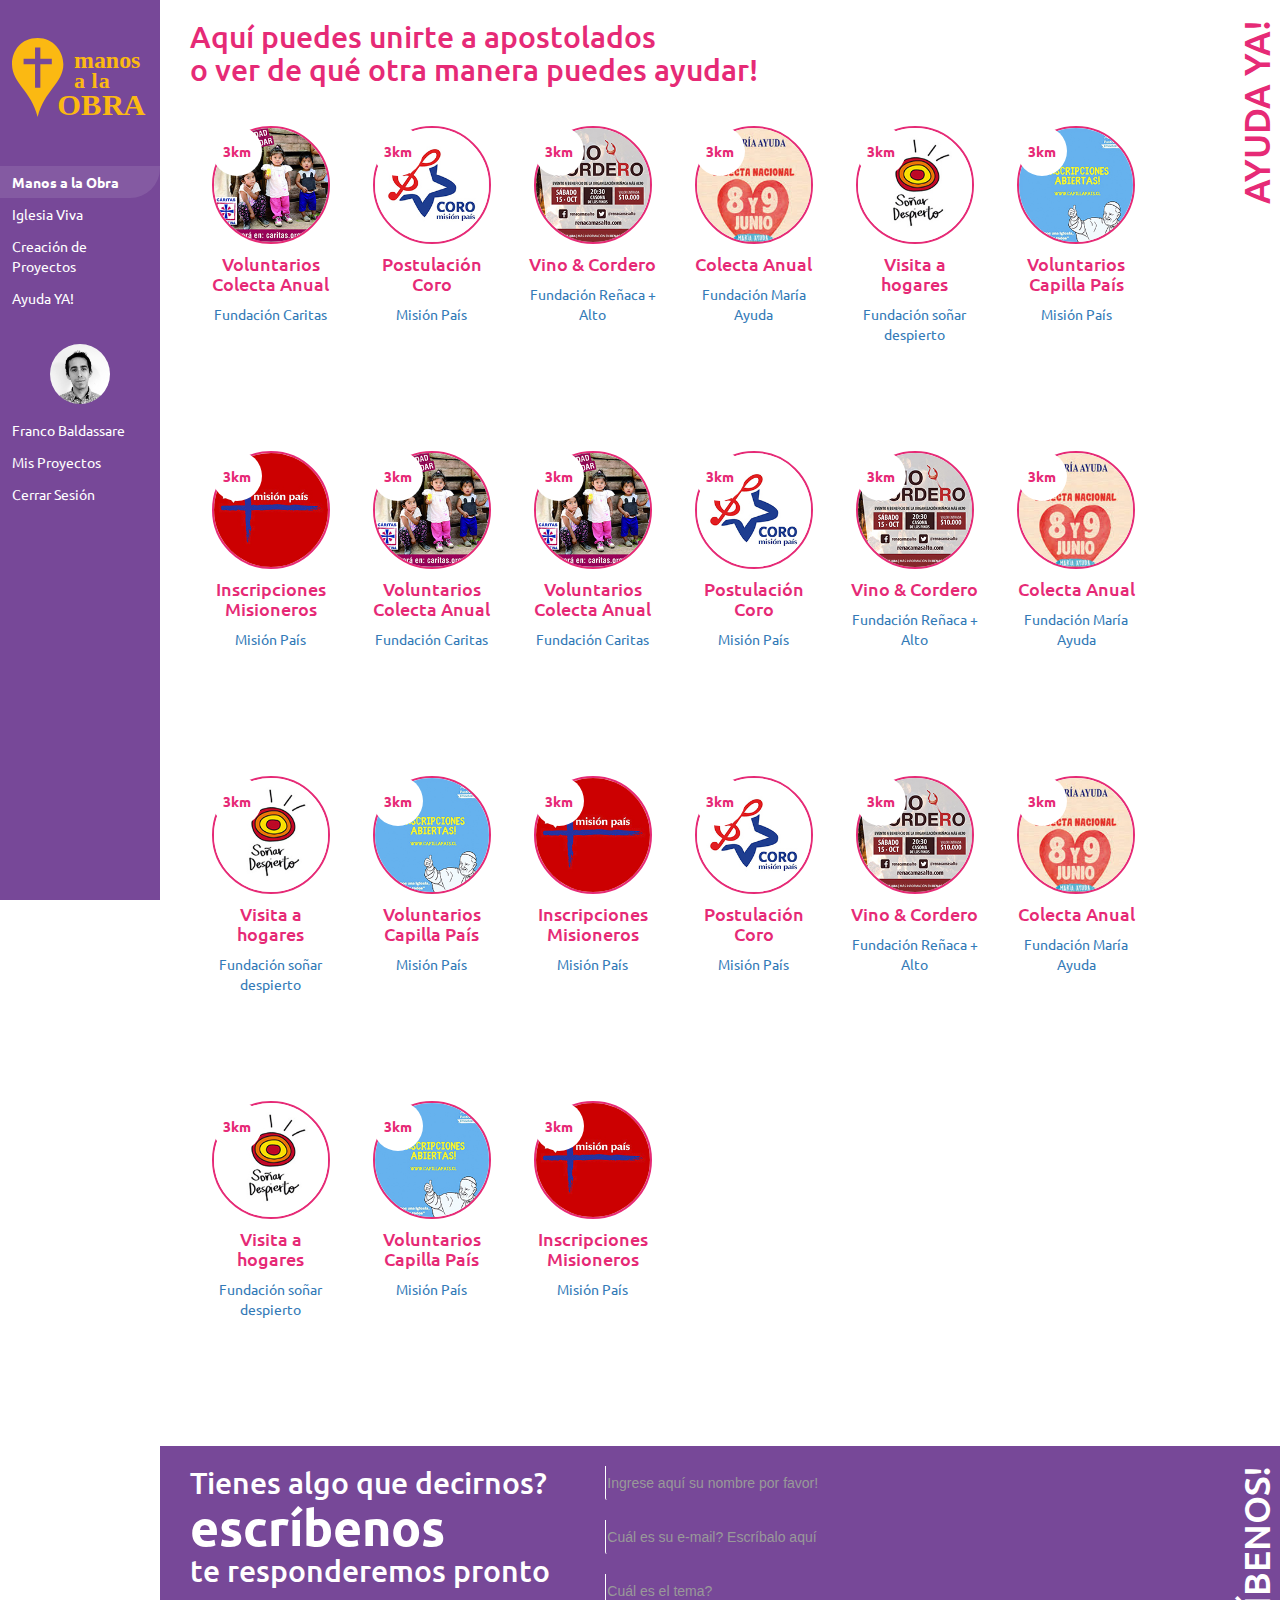
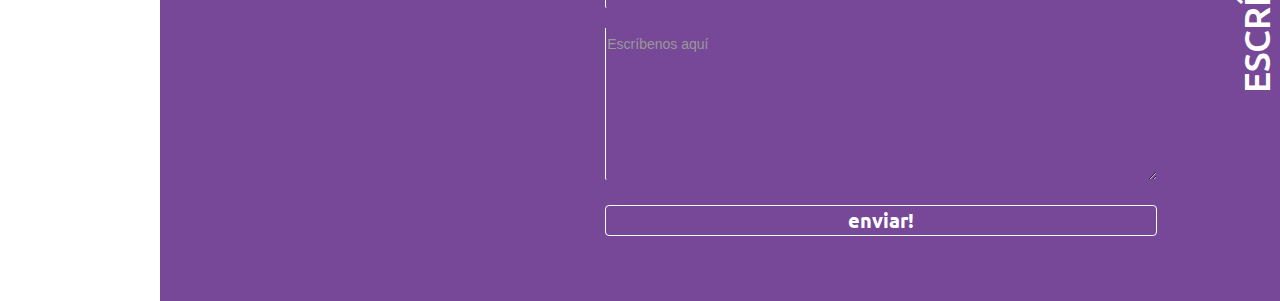
==== ayudaya.html @ 7f2322d1 "agregados nuevas paginas y otro" ====
<!DOCTYPE html>
<html lang="es">

<head>
    <meta charset="UTF-8">
    <meta name="viewport" content="width=device-width, initial-scale=1.0">
    <meta http-equiv="X-UA-Compatible" content="ie=edge">
    <title>Manos a la obra</title>

    <!-- Latest compiled and minified CSS -->
    <link rel="stylesheet" href="https://maxcdn.bootstrapcdn.com/bootstrap/3.3.7/css/bootstrap.min.css" integrity="sha384-BVYiiSIFeK1dGmJRAkycuHAHRg32OmUcww7on3RYdg4Va+PmSTsz/K68vbdEjh4u"
        crossorigin="anonymous">

    <!-- Galería de Javascript -> JQuery -->
    <script src="https://code.jquery.com/jquery-3.3.1.min.js"></script>

    <!-- Latest compiled and minified JavaScript -->
    <script src="https://maxcdn.bootstrapcdn.com/bootstrap/3.3.7/js/bootstrap.min.js" integrity="sha384-Tc5IQib027qvyjSMfHjOMaLkfuWVxZxUPnCJA7l2mCWNIpG9mGCD8wGNIcPD7Txa"
        crossorigin="anonymous"></script>

    <!-- My Css -->
    <link rel="stylesheet" href="Assets/css/style.css">

    <!-- fonts -->
    <link href="https://fonts.googleapis.com/css?family=Libre+Baskerville:400,400i,700|Ubuntu:300,400,500,700" rel="stylesheet">
</head>

<body>
    <header>
        <div class="sidenav">
            <div class="sidenav-brand">
                <a href="index.html">
                    <img src="Assets/icons/logo.svg" alt="">
                </a>
            </div>
            <div class="sidenav-menu_top">
                <a href="#" class="active">Manos a la Obra</a>
                <a href="#">Iglesia Viva</a>
                <a href="#">Creación de Proyectos</a>
                <a href="#">Ayuda YA!</a>
            </div>
            <div class="sidenav-menu_botton">
                <div class="profile-avatar_img">
                </div>
                <a href="#">Franco Baldassare</a>
                <a href="#">Mis Proyectos</a>
                <a href="#">Cerrar Sesión</a>
            </div>
        </div>
    </header>
    <section id="ayuda-ya" class=" container-fluid">
        <div class="row">
            <div class="col-lg-11 col-md-11 col-sm-11 col-xs-11">
                <div class="col-lg-12 col-md-12 col-sm-12 col-xs-12">
                    <h2 class="color-violet">Aquí puedes unirte a apostolados<br>
                        o ver de qué otra manera puedes ayudar!</h2>
                </div>
                <div class="col-lg-12 col-md-12 col-sm-12 col-xs-12">
                    <div class="ayuda-ya_thumbnail col-lg-2 col-md-2 col-sm-3 col-xs-4">
                        <a href="#">
                            <div class="ayuda-ya_thumbnail_img">
                                <div class="ayuda-ya_thumbnail_img_km">
                                    <p>3km</p>
                                </div>
                                <img src="Assets/images/edit/caritas.jpg" class="img_circle img_circle_color-violet"
                                    alt="">
                            </div>
                            <h4>Voluntarios Colecta Anual</h4>
                            <p>Fundación Caritas</p>
                        </a>
                    </div>
                    <div class="ayuda-ya_thumbnail col-lg-2 col-md-2 col-sm-3 col-xs-4">
                        <a href="#">
                            <div class="ayuda-ya_thumbnail_img">

                                <div class="ayuda-ya_thumbnail_img_km">
                                    <p>3km</p>
                                </div>
                                <img src="Assets/images/edit/coromisionpais.jpg" class="img_circle img_circle_color-violet"
                                    alt="">
                            </div>
                            <h4>Postulación Coro</h4>
                            <p>Misión País</p>
                        </a>
                    </div>
                    <div class="ayuda-ya_thumbnail col-lg-2 col-md-2 col-sm-3 col-xs-4">
                        <a href="#">
                            <div class="ayuda-ya_thumbnail_img">
                                <div class="ayuda-ya_thumbnail_img_km">
                                    <p>3km</p>
                                </div>
                                <img src="Assets/images/edit/img4.jpg" class="img_circle img_circle_color-violet" alt="">
                            </div>
                            <h4>Vino & Cordero</h4>
                            <p>Fundación Reñaca + Alto</p>
                        </a>
                    </div>
                    <div class="ayuda-ya_thumbnail col-lg-2 col-md-2 col-sm-3 col-xs-4">
                        <a href="#">
                            <div class="ayuda-ya_thumbnail_img">
                                <div class="ayuda-ya_thumbnail_img_km">
                                    <p>3km</p>
                                </div>
                                <img src="Assets/images/edit/img7.jpg" class="img_circle img_circle_color-violet" alt="">
                            </div>
                            <h4>Colecta Anual</h4>
                            <p>Fundación María Ayuda</p>
                        </a>
                    </div>
                    <div class="ayuda-ya_thumbnail col-lg-2 col-md-2 col-sm-3 col-xs-4">
                        <a href="#">
                            <div class="ayuda-ya_thumbnail_img">
                                <div class="ayuda-ya_thumbnail_img_km">
                                    <p>3km</p>
                                </div>
                                <img src="Assets/images/edit/img9.jpg" class="img_circle img_circle_color-violet" alt="">
                            </div>
                            <h4>Visita a hogares</h4>
                            <p>Fundación soñar despierto</p>
                        </a>
                    </div>
                    <div class="ayuda-ya_thumbnail col-lg-2 col-md-2 col-sm-3 col-xs-4">
                        <a href="#">
                            <div class="ayuda-ya_thumbnail_img">
                                <div class="ayuda-ya_thumbnail_img_km">
                                    <p>3km</p>
                                </div>
                                <img src="Assets/images/edit/inscripcionescapilla.jpg" class="img_circle img_circle_color-violet"
                                    alt="">
                            </div>
                            <h4>Voluntarios Capilla País</h4>
                            <p>Misión País</p>
                        </a>
                    </div>
                    <div class="ayuda-ya_thumbnail col-lg-2 col-md-2 col-sm-3 col-xs-4">
                        <a href="#">
                            <div class="ayuda-ya_thumbnail_img">
                                <div class="ayuda-ya_thumbnail_img_km">
                                    <p>3km</p>
                                </div>
                                <img src="Assets/images/edit/MisionPais.jpg" class="img_circle img_circle_color-violet"
                                    alt="">
                            </div>
                            <h4>Inscripciones Misioneros</h4>
                            <p>Misión País</p>
                        </a>
                    </div>
                    <div class="ayuda-ya_thumbnail col-lg-2 col-md-2 col-sm-3 col-xs-4">
                        <a href="#">
                            <div class="ayuda-ya_thumbnail_img">
                                <div class="ayuda-ya_thumbnail_img_km">
                                    <p>3km</p>
                                </div>
                                <img src="Assets/images/edit/caritas.jpg" class="img_circle img_circle_color-violet"
                                    alt="">
                            </div>
                            <h4>Voluntarios Colecta Anual</h4>
                            <p>Fundación Caritas</p>
                        </a>
                    </div>
                    <div class="ayuda-ya_thumbnail col-lg-2 col-md-2 col-sm-3 col-xs-4">
                        <a href="#">
                            <div class="ayuda-ya_thumbnail_img">
                                <div class="ayuda-ya_thumbnail_img_km">
                                    <p>3km</p>
                                </div>
                                <img src="Assets/images/edit/caritas.jpg" class="img_circle img_circle_color-violet"
                                    alt="">
                            </div>
                            <h4>Voluntarios Colecta Anual</h4>
                            <p>Fundación Caritas</p>
                        </a>
                    </div>
                    <div class="ayuda-ya_thumbnail col-lg-2 col-md-2 col-sm-3 col-xs-4">
                        <a href="#">
                            <div class="ayuda-ya_thumbnail_img">

                                <div class="ayuda-ya_thumbnail_img_km">
                                    <p>3km</p>
                                </div>
                                <img src="Assets/images/edit/coromisionpais.jpg" class="img_circle img_circle_color-violet"
                                    alt="">
                            </div>
                            <h4>Postulación Coro</h4>
                            <p>Misión País</p>
                        </a>
                    </div>
                    <div class="ayuda-ya_thumbnail col-lg-2 col-md-2 col-sm-3 col-xs-4">
                        <a href="#">
                            <div class="ayuda-ya_thumbnail_img">
                                <div class="ayuda-ya_thumbnail_img_km">
                                    <p>3km</p>
                                </div>
                                <img src="Assets/images/edit/img4.jpg" class="img_circle img_circle_color-violet" alt="">
                            </div>
                            <h4>Vino & Cordero</h4>
                            <p>Fundación Reñaca + Alto</p>
                        </a>
                    </div>
                    <div class="ayuda-ya_thumbnail col-lg-2 col-md-2 col-sm-3 col-xs-4">
                        <a href="#">
                            <div class="ayuda-ya_thumbnail_img">
                                <div class="ayuda-ya_thumbnail_img_km">
                                    <p>3km</p>
                                </div>
                                <img src="Assets/images/edit/img7.jpg" class="img_circle img_circle_color-violet" alt="">
                            </div>
                            <h4>Colecta Anual</h4>
                            <p>Fundación María Ayuda</p>
                        </a>
                    </div>
                    <div class="ayuda-ya_thumbnail col-lg-2 col-md-2 col-sm-3 col-xs-4">
                        <a href="#">
                            <div class="ayuda-ya_thumbnail_img">
                                <div class="ayuda-ya_thumbnail_img_km">
                                    <p>3km</p>
                                </div>
                                <img src="Assets/images/edit/img9.jpg" class="img_circle img_circle_color-violet" alt="">
                            </div>
                            <h4>Visita a hogares</h4>
                            <p>Fundación soñar despierto</p>
                        </a>
                    </div>
                    <div class="ayuda-ya_thumbnail col-lg-2 col-md-2 col-sm-3 col-xs-4">
                        <a href="#">
                            <div class="ayuda-ya_thumbnail_img">
                                <div class="ayuda-ya_thumbnail_img_km">
                                    <p>3km</p>
                                </div>
                                <img src="Assets/images/edit/inscripcionescapilla.jpg" class="img_circle img_circle_color-violet"
                                    alt="">
                            </div>
                            <h4>Voluntarios Capilla País</h4>
                            <p>Misión País</p>
                        </a>
                    </div>
                    <div class="ayuda-ya_thumbnail col-lg-2 col-md-2 col-sm-3 col-xs-4">
                        <a href="#">
                            <div class="ayuda-ya_thumbnail_img">
                                <div class="ayuda-ya_thumbnail_img_km">
                                    <p>3km</p>
                                </div>
                                <img src="Assets/images/edit/MisionPais.jpg" class="img_circle img_circle_color-violet"
                                    alt="">
                            </div>
                            <h4>Inscripciones Misioneros</h4>
                            <p>Misión País</p>
                        </a>
                    </div>
                    <div class="ayuda-ya_thumbnail col-lg-2 col-md-2 col-sm-3 col-xs-4">
                        <a href="#">
                            <div class="ayuda-ya_thumbnail_img">

                                <div class="ayuda-ya_thumbnail_img_km">
                                    <p>3km</p>
                                </div>
                                <img src="Assets/images/edit/coromisionpais.jpg" class="img_circle img_circle_color-violet"
                                    alt="">
                            </div>
                            <h4>Postulación Coro</h4>
                            <p>Misión País</p>
                        </a>
                    </div>
                    <div class="ayuda-ya_thumbnail col-lg-2 col-md-2 col-sm-3 col-xs-4">
                        <a href="#">
                            <div class="ayuda-ya_thumbnail_img">
                                <div class="ayuda-ya_thumbnail_img_km">
                                    <p>3km</p>
                                </div>
                                <img src="Assets/images/edit/img4.jpg" class="img_circle img_circle_color-violet" alt="">
                            </div>
                            <h4>Vino & Cordero</h4>
                            <p>Fundación Reñaca + Alto</p>
                        </a>
                    </div>
                    <div class="ayuda-ya_thumbnail col-lg-2 col-md-2 col-sm-3 col-xs-4">
                        <a href="#">
                            <div class="ayuda-ya_thumbnail_img">
                                <div class="ayuda-ya_thumbnail_img_km">
                                    <p>3km</p>
                                </div>
                                <img src="Assets/images/edit/img7.jpg" class="img_circle img_circle_color-violet" alt="">
                            </div>
                            <h4>Colecta Anual</h4>
                            <p>Fundación María Ayuda</p>
                        </a>
                    </div>
                    <div class="ayuda-ya_thumbnail col-lg-2 col-md-2 col-sm-3 col-xs-4">
                        <a href="#">
                            <div class="ayuda-ya_thumbnail_img">
                                <div class="ayuda-ya_thumbnail_img_km">
                                    <p>3km</p>
                                </div>
                                <img src="Assets/images/edit/img9.jpg" class="img_circle img_circle_color-violet" alt="">
                            </div>
                            <h4>Visita a hogares</h4>
                            <p>Fundación soñar despierto</p>
                        </a>
                    </div>
                    <div class="ayuda-ya_thumbnail col-lg-2 col-md-2 col-sm-3 col-xs-4">
                        <a href="#">
                            <div class="ayuda-ya_thumbnail_img">
                                <div class="ayuda-ya_thumbnail_img_km">
                                    <p>3km</p>
                                </div>
                                <img src="Assets/images/edit/inscripcionescapilla.jpg" class="img_circle img_circle_color-violet"
                                    alt="">
                            </div>
                            <h4>Voluntarios Capilla País</h4>
                            <p>Misión País</p>
                        </a>
                    </div>
                    <div class="ayuda-ya_thumbnail col-lg-2 col-md-2 col-sm-3 col-xs-4">
                        <a href="#">
                            <div class="ayuda-ya_thumbnail_img">
                                <div class="ayuda-ya_thumbnail_img_km">
                                    <p>3km</p>
                                </div>
                                <img src="Assets/images/edit/MisionPais.jpg" class="img_circle img_circle_color-violet"
                                    alt="">
                            </div>
                            <h4>Inscripciones Misioneros</h4>
                            <p>Misión País</p>
                        </a>
                    </div>
                </div>
            </div>
            <div class="col-lg-1 col-md-1 col-sm-1 col-xs-1">
                <h1 class="text_vertical-rotate text-uppercase color-violet">ayuda ya!</h1>
            </div>
        </div>
    </section>

    <footer id="contacto" class=" container-fluid">
        <div class="row color-white">
            <div class="col-lg-11 col-md-11 col-sm-11 col-xs-11">
                <div class="col-lg-5 col-md-5 col-sm-5 col-xs-12">
                    <h2>
                        Tienes algo que decirnos?<br>
                        <span class="mensaje-grande">escríbenos</span> <br>
                        <span class="mensaje-light">te responderemos pronto</span>
                    </h2>
                </div>
                <div class="col-lg-7 col-md-7 col-sm-7 col-xs-12">
                    <form role="form">
                        <div class="form-group">
                            <input type="email" class="form-control" placeholder="Ingrese aquí su nombre por favor!" id="email">
                        </div>
                        <div class="form-group">
                            <input type="email" class="form-control" placeholder="Cuál es su e-mail? Escríbalo aquí" id="email">
                        </div>
                        <div class="form-group">
                            <!-- Subject field -->
                            <input class="form-control" id="subject" name="subject" type="text" placeholder="Cuál es el tema?" />
                        </div>
                        <div class="form-group">
                            <!-- Message field -->
                            <textarea class="form-control" cols="30" id="message" name="message" rows="7" placeholder="Escríbenos aquí"></textarea>
                        </div>
                        <div class="form-group">
                            <button class="btn btn-primary " name="submit" type="submit">enviar!</button>
                        </div>
                    </form>
                </div>
            </div>
            <div class="col-lg-1 col-md-1 col-sm-1 col-xs-1">
                <h1 class="text_vertical-rotate text-uppercase">Escríbenos!</h1>
            </div>
        </div>
    </footer>
</body>

</html>
---- Assets/css/style.css ----
/* color */
.color-white{
    color: #ffffff
}

.color-yellow{
    color: #fbb901
}

.color-cian{
    color: #00a8b5
}

.color-purple{
    color: #774898;
}

.color-violet{
    color: #e62a76;
}

/* text */
h1, h2, h3, h4, h5, h6, p, a{
    font-family: 'Ubuntu';
}


a:hover{
    text-decoration: none;
}

ul{
    list-style: none;
}

.container-fluid{
    margin-left: 160px;
}

/* menu */
.sidenav {
    height: 100%;
    width: 160px;
    position: fixed;
    z-index: 1;
    top: 0;
    left: 0;
    overflow-x: hidden;
    background-color: #774898;
}

.sidenav-brand{
    height: 166px;
    padding-top:30px;
}

.sidenav a {
    padding: 6px 12px 6px 12px;
    text-decoration: none;
    font-size: 14px;
    color: white;
    display: block;
}

.sidenav-menu_botton{
    position: relative;
}

.profile-avatar_img{
    background-image: url('../images/profile.jpg');
    background-repeat: no-repeat;
    background-size: cover;
    background-position: center;
   margin-left:auto;
    margin-right:auto;
    margin-top: 30px;
    margin-bottom: 10px;
    width:60px;
    height:60px;
    border-radius: 50%;
    border-color:white;
}
.sidenav-menu_top a:hover{

    background-color: rgba(255, 255, 255, 0.1);
    border-bottom-right-radius: 30px;
    transition: 0.3s;
    
}
.active{
    font-weight: 700;
    background-color: rgba(255, 255, 255, 0.1);
    border-bottom-right-radius: 30px;
}

.sidenav-menu_botton a:hover{
    background-color: rgba(255, 255, 255, 0.1);
    border-bottom-right-radius: 30px;
    transition: 0.3s;
}

/*títulos de sección*/
.text_vertical-rotate{
    writing-mode: vertical-lr;
    transform: rotate(180deg);
    margin-left: 35px;
}

/* fondos para cad sección */
#buscador{
    background-color: #fbb901;
}

#iglesia-viva{
   background-color: #ffffff;
}

#creacion-de-proyectos{
    background-color: #fbb901;
    padding-bottom: 50px;
}

#ayuda-ya{
    background-color: #ffffff;
    padding-bottom: 50px;
}

#unete{
    background-color: #00a8b5;
    padding-bottom: 50px;
}

#contacto{
    background-color: #774898;
    padding-bottom: 50px;
}

/* Creación de Proyectos */
.crear-proyectos_font ul li a.active{
    color: white;
    padding-left:30px;
}

.crear-proyectos_font ul li a:hover{
    transition-duration: 1s;
    color: gray;
    padding-left:30px;
}

.crear-proyectos_font ul{
    margin-top: 20px;
}
.crear-proyectos_font ul li a{
    font-family: 'Libre Baskerville', serif;
    line-height: 20pt;
    color:black
}

.nuevo-proyecto h1{
    font-family: 'Libre Baskerville', serif;
}

.nuevo-proyecto h5{
    text-align: right;
}

.nuevo-proyecto p{
    padding: 30px 0 30px 30px;
    font-size: 16px;    
}


/*botones y formularios*/
.btn{
    font-weight: 700;
    font-size: 20px;
    margin-top: 25px;
    padding: 0;
    display: block;
    background-color: initial;
    border: 1px solid white;
    width:100%
}

.btn:hover{
    transition: 0.5s;
    background-color: initial;
    color: #e62a76;
    border: 1px solid #e62a76
}

button, button:hover {
    background-color:initial;
    border: initial;
    font-family: 'Ubuntu';
}

button:hover{
    color: #fbb901;
}
.navbar-group{
    width: 100%;
}

.navbar-form .form-control h6{ 
    display: block !important;
}
.form-buscador .form-control{
    margin-top: 25px;
}

.form-control{
    background-color: initial;
    color:white;
    border:none;
    border-left: 1px solid white;
    border-radius: initial;
    border-bottom-left-radius: 2px;
    box-shadow: initial;
    padding-left:1px;
}

/* Buscador */
#buscador h4{
    text-align: right;
}

#buscador h1{
    font-size: 40px;
    text-align: right;
}

/* Ayuda Ya*/
.ayuda-ya_thumbnail_img_km, .iglesia-viva_thumbnail_img_km{
    font-weight: 700;
    height: 50px;
    width: 50PX;
    background-color: white;
    display: inline-block;
    border-radius: 50%;
    z-index: 1;
    position: absolute;
}

.ayuda-ya_thumbnail_img_km P, .iglesia-viva_thumbnail_img_km P{
    margin-top: 15px;
}

.img_circle{
    width: 90%;
    border-radius: 50%;
    border: 2px solid;
    box-sizing: border-box;
}

.img_circle_color-violet{
    border-color: #e62a76
}
.img_circle_color-cian{
    border-color: #00a8b5
}
.ayuda-ya_thumbnail, .iglesia-viva_thumbnail {
    text-align: center;
    height: 280px;
    margin: 30px 0 15px 0;
}

.ayuda-ya_thumbnail h4{
    color:#e62a76;
}

.ayuda-ya_thumbnail_img_km p{
    color: #e62a76
}

.iglesia-viva_thumbnail_img_km p{
    color: #00a8b5;
}

.iglesia-viva_thumbnail h4{
    color: #00a8b5
}
.circle{
    width: 195px;
    height: 195px;
    border-radius: 50%;
    background-color: #00a8b5;

}
.ayuda-ya_thumbnail h4:hover, .iglesia-viva_thumbnail h4:hover, .ayuda-ya_thumbnail a:hover, .iglesia-viva_thumbnail a:hover{
    color: #fbb901;
}

.img_circle_color-violet:hover, .img_circle_color-cian:hover{
    border: 2px solid #fbb901;
    transition: 0.3s;
}

/*proyectos*/
.container-proyect{
    height: 200px;
    width: 100%;
    border: 1px solid white;
    border-radius: 5px;
    margin-bottom: 15px;
}

.container-proyect-thumbnail{
    height: 145px;
    width: 145px;
    background-color: white;
    margin-top: auto;
    margin-bottom: auto;
}
.button-pin{
    width: 25px;
    height: 25px;
    background-color: white;
    border-radius: 50%;
    float: right;
    margin-top:15px;
}
.button-down{
    width: 20px;
    height: 20px;
    background-color: white;
    border-radius: 50%;
    float: right;
    margin-bottom:15px;
}

/* Únete*/


#vertical-line{
    height: 100px;
    margin: 30px;
    border-left: 1px solid white;
    display: inline-block;
}
/* footer */
footer .form-group{
    margin-top: 20px;
}

.mensaje-grande{
    font-size: 50px;
    font-weight: 700;
}

@media screen and (max-width: 992px){
    .container-fluid{
        margin-left: 0px;
    }
    
    /* menu */
    .sidenav{
        float: left;
        left: -152px;;
        z-index: 999;
        border-top-right-radius: 10px;
        border-bottom-right-radius: 10px;
        border: 1px solid white;
        width: 200;
    }

    .sidenav:hover{
        left:0px;;
        transition: 0.5s;
    }

    .sidenav-brand{
        padding-top: 10px;
        padding-bottom: 10px;
        height: initial;
        height: auto;
    }
    
    /* buscador */
    #buscador h1{
        text-align: left
    }

    /* títulos sección */
    .text_vertical-rotate{
        writing-mode: vertical-lr;
        transform: rotate(180deg);
        margin-left: 0px;
    }

    /* thumbnails */
    .ayuda-ya_thumbnail, .iglesia-viva_thumbnail{
        max-height: 250px;
        margin-bottom: 25px;
    }
   
}

@media screen and (max-width: 768px){
    h2{
        font-size: 21px;
    }
    
    #buscador h4{
        text-align: center
    }
    #buscador h1{
        text-align: center;
        font-size:40px;
    }
    .ayuda-ya_thumbnail, .iglesia-viva_thumbnail{
        height: 250px;
        margin-top:0px;
        margin-bottom:0px;        
    }
    
    .iglesia-viva_thumbnail_img_km P {
        margin-top: 15px;
    }
         
    /*títulos */
    .text_vertical-rotate{
        font-size:30px;
        margin-left: -15px;
    }
}
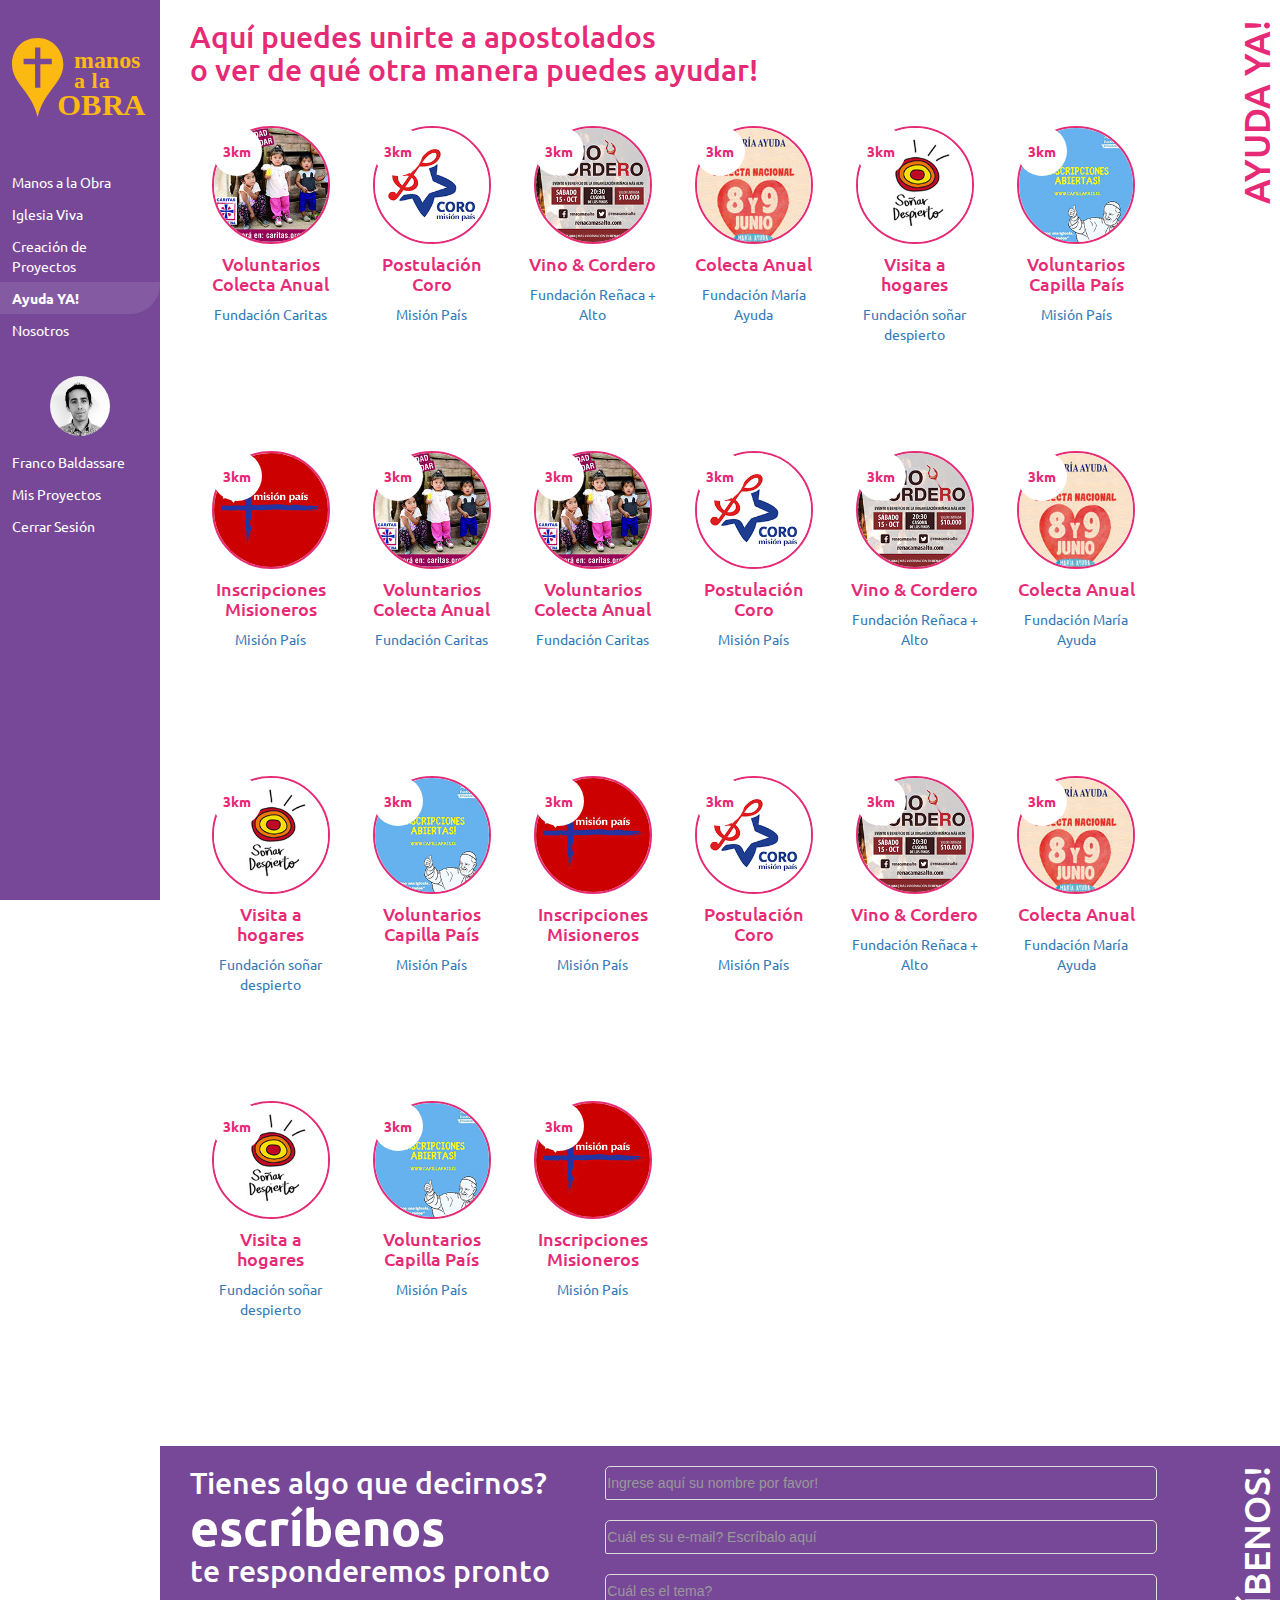
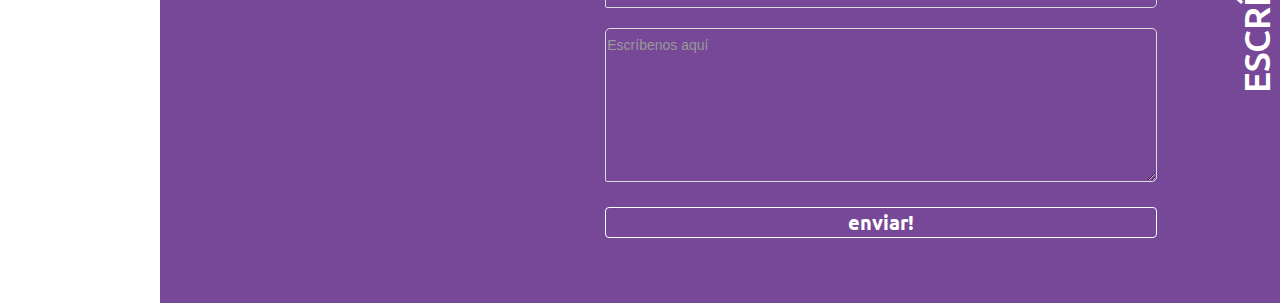
==== commit 03803ffa: "comit final" ====
--- a/ayudaya.html
+++ b/ayudaya.html
@@ -5,7 +5,7 @@
     <meta charset="UTF-8">
     <meta name="viewport" content="width=device-width, initial-scale=1.0">
     <meta http-equiv="X-UA-Compatible" content="ie=edge">
-    <title>Manos a la obra</title>
+    <title>Ayuda Ya!</title>
 
     <!-- Latest compiled and minified CSS -->
     <link rel="stylesheet" href="https://maxcdn.bootstrapcdn.com/bootstrap/3.3.7/css/bootstrap.min.css" integrity="sha384-BVYiiSIFeK1dGmJRAkycuHAHRg32OmUcww7on3RYdg4Va+PmSTsz/K68vbdEjh4u"
@@ -17,12 +17,18 @@
     <!-- Latest compiled and minified JavaScript -->
     <script src="https://maxcdn.bootstrapcdn.com/bootstrap/3.3.7/js/bootstrap.min.js" integrity="sha384-Tc5IQib027qvyjSMfHjOMaLkfuWVxZxUPnCJA7l2mCWNIpG9mGCD8wGNIcPD7Txa"
         crossorigin="anonymous"></script>
+    <!-- My JS -->
+    <script src="javascript.js"></script>
 
     <!-- My Css -->
     <link rel="stylesheet" href="Assets/css/style.css">
 
     <!-- fonts -->
     <link href="https://fonts.googleapis.com/css?family=Libre+Baskerville:400,400i,700|Ubuntu:300,400,500,700" rel="stylesheet">
+
+    <!-- font awesome -->
+    <link rel="stylesheet" href="https://use.fontawesome.com/releases/v5.5.0/css/all.css" integrity="sha384-B4dIYHKNBt8Bc12p+WXckhzcICo0wtJAoU8YZTY5qE0Id1GSseTk6S+L3BlXeVIU"
+        crossorigin="anonymous">
 </head>
 
 <body>
@@ -34,10 +40,11 @@
                 </a>
             </div>
             <div class="sidenav-menu_top">
-                <a href="#" class="active">Manos a la Obra</a>
-                <a href="#">Iglesia Viva</a>
-                <a href="#">Creación de Proyectos</a>
-                <a href="#">Ayuda YA!</a>
+                <a href="index.html">Manos a la Obra</a>
+                <a href="iglesiaviva.html">Iglesia Viva</a>
+                <a href="proyectos.html">Creación de Proyectos</a>
+                <a href="ayudaya.html" class="active">Ayuda YA!</a>
+                <a href="contactanos.html">Nosotros</a>
             </div>
             <div class="sidenav-menu_botton">
                 <div class="profile-avatar_img">
--- a/Assets/css/style.css
+++ b/Assets/css/style.css
@@ -19,12 +19,27 @@
 .color-violet{
     color: #e62a76;
 }
+/*Position*/
 
 /* text */
 h1, h2, h3, h4, h5, h6, p, a{
     font-family: 'Ubuntu';
 }
 
+.margin-top-small{
+    margin-top: 15px;
+}
+
+.margin-top-medium{
+    margin-top: 25px;
+}
+
+.margin-top-regular{
+    margin-top: 35px;
+}
+.margin-top-large{
+    margin-top: 45px;
+}
 
 a:hover{
     text-decoration: none;
@@ -72,7 +87,7 @@
     background-repeat: no-repeat;
     background-size: cover;
     background-position: center;
-   margin-left:auto;
+    margin-left:auto;
     margin-right:auto;
     margin-top: 30px;
     margin-bottom: 10px;
@@ -99,6 +114,62 @@
     border-bottom-right-radius: 30px;
     transition: 0.3s;
 }
+/*Galería de imágenes*/
+.img-thumbnail-full-col{
+width: 100%;
+height: 70vh;
+background-image: url('../images/renacamasalto/DSC_0925.jpg');
+background-repeat: no-repeat;
+background-size: cover;
+background-position: center 0px;
+}
+
+.img-thumbnail-col-25{
+width: 25%;
+height: 10vh;
+float: left;
+overflow: hidden;
+}
+
+.img-thumbnail-col-25 img{
+    width: 120px;
+}
+/*Fixer bar*/
+.fixed-bar-2{
+position: -webkit-sticky;
+  position: sticky;
+  top: 0;
+  padding: 0px;
+}
+/*Formas de ayudar*/
+.forma-de-ayudar{
+    box-sizing: border-box;
+    padding: 10px;
+    border: 1px solid #fac534;
+    border-radius: 5px;
+    background-color: #fac534;
+}
+
+.quiero-participar{
+    box-sizing: border-box;
+    padding: 10px;
+    border: 1px solid #fac534;
+    border-radius: 5px;
+    background-color: #fac534;
+}
+/* Formulario para participar pop up*/
+.form-pop-up{
+    width:100%;
+height:100%;
+opacity:.95;
+top:0;
+left:0;
+display:none;
+position:fixed;
+background-color:#313131;
+overflow:auto
+}
+
 
 /*títulos de sección*/
 .text_vertical-rotate{
@@ -124,6 +195,10 @@
 #ayuda-ya{
     background-color: #ffffff;
     padding-bottom: 50px;
+}
+
+.ayuda-ya-fundacion{
+background-color: #e62a76;
 }
 
 #unete{
@@ -206,6 +281,7 @@
 .navbar-form .form-control h6{ 
     display: block !important;
 }
+
 .form-buscador .form-control{
     margin-top: 25px;
 }
@@ -214,11 +290,22 @@
     background-color: initial;
     color:white;
     border:none;
-    border-left: 1px solid white;
-    border-radius: initial;
+    border: 1px solid gainsboro;
+    border-radius: 5px;
     border-bottom-left-radius: 2px;
     box-shadow: initial;
     padding-left:1px;
+}
+
+/* font awesome*/
+.fa-users, .fa-hand-holding-usd, .fa-brain, .fa-envelope{
+    position: relative;
+    text-align: center;
+    font-size: 60px;
+}
+
+.fa-readme, .fa-paperclip{
+    text-align: center;
 }
 
 /* Buscador */
@@ -299,7 +386,7 @@
 
 /*proyectos*/
 .container-proyect{
-    height: 200px;
+
     width: 100%;
     border: 1px solid white;
     border-radius: 5px;
@@ -314,18 +401,10 @@
     margin-bottom: auto;
 }
 .button-pin{
-    width: 25px;
-    height: 25px;
-    background-color: white;
-    border-radius: 50%;
     float: right;
     margin-top:15px;
 }
 .button-down{
-    width: 20px;
-    height: 20px;
-    background-color: white;
-    border-radius: 50%;
     float: right;
     margin-bottom:15px;
 }
@@ -394,6 +473,10 @@
         max-height: 250px;
         margin-bottom: 25px;
     }
+
+    .img_circle{
+        width: 60%;
+    }
    
 }
 
@@ -418,7 +501,11 @@
     .iglesia-viva_thumbnail_img_km P {
         margin-top: 15px;
     }
-         
+    
+    #vertical-line{
+        margin:0px;
+    }
+
     /*títulos */
     .text_vertical-rotate{
         font-size:30px;
